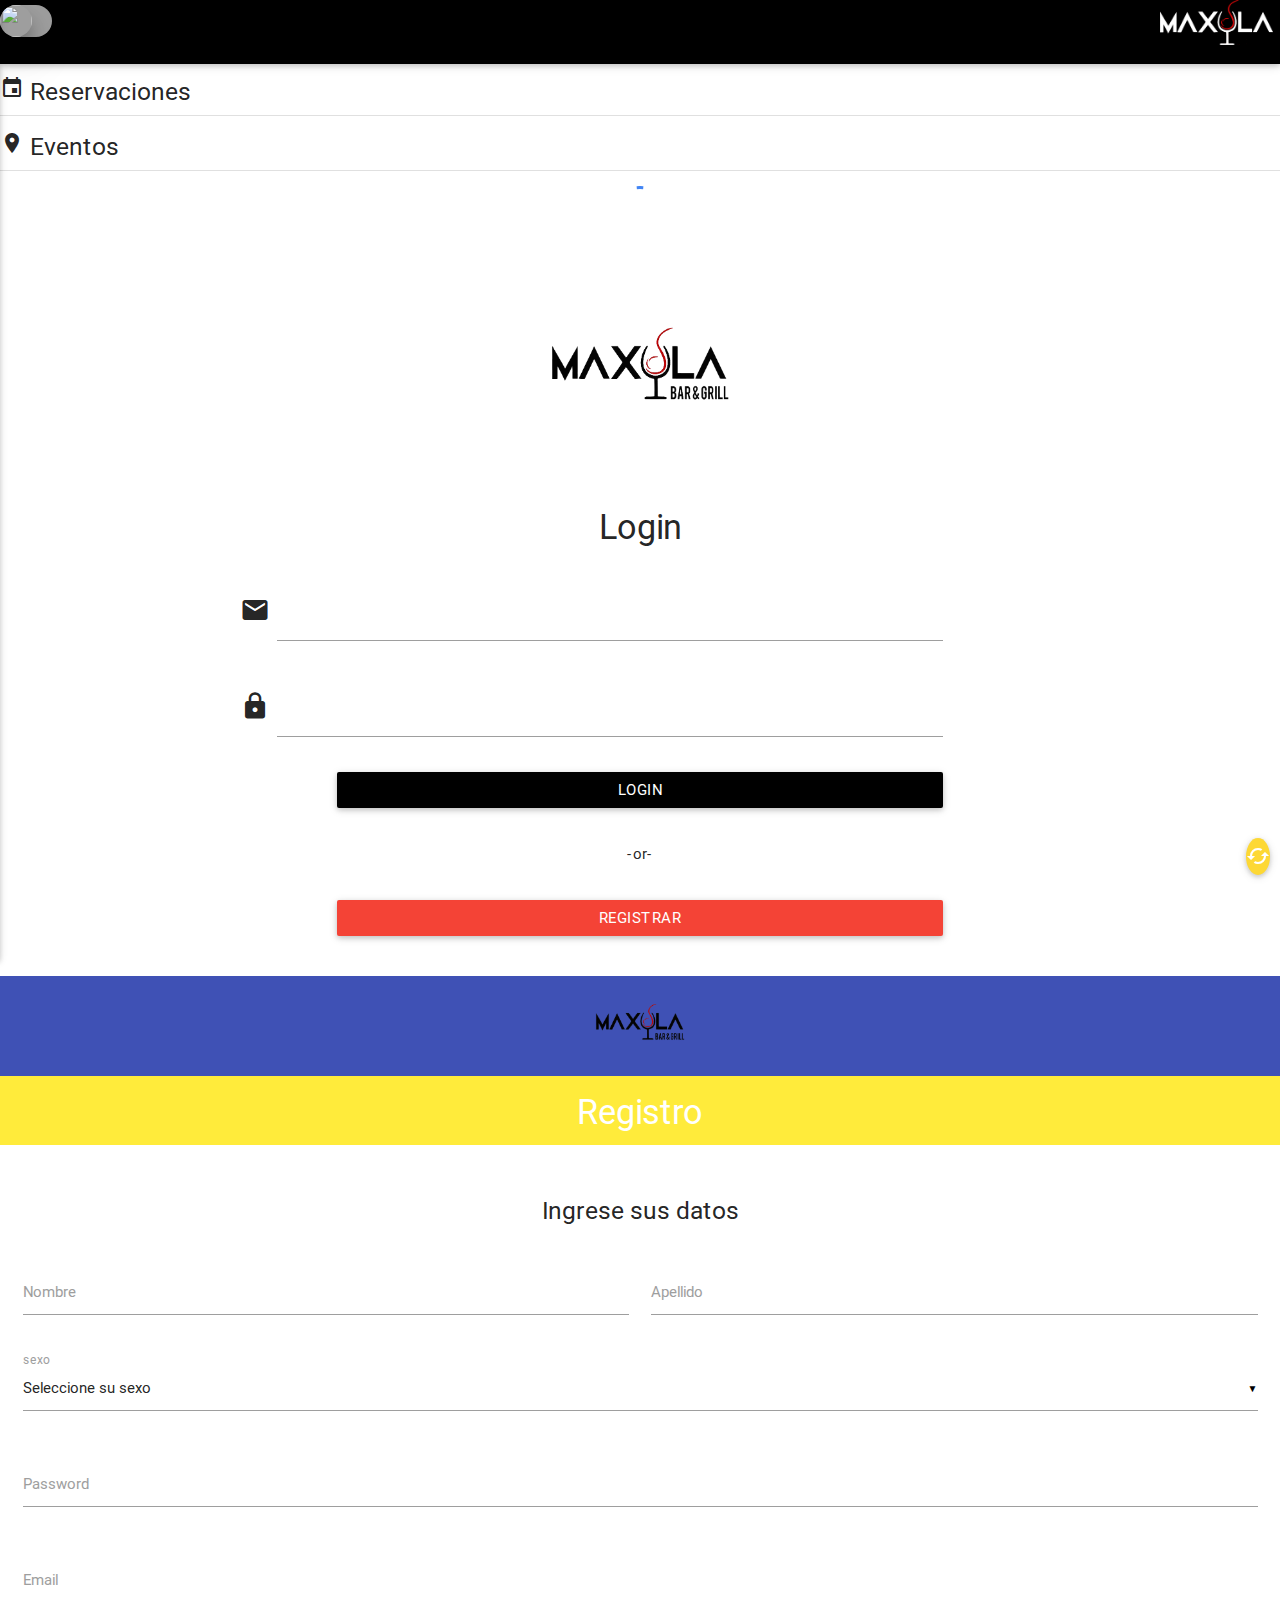
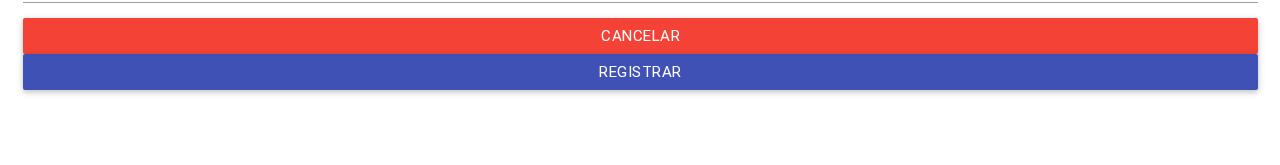
==== platforms/browser/www/index.html @ 6a1e1ed7 "actualizacion inicial" ====
<html>

<head>
  <!--Import Google Icon Font-->
  <link href="css/iconfont/material-icons.css" rel="stylesheet">
  <!--Import materialize.css-->
  <link type="text/css" rel="stylesheet" href="css/materialize.min.css" media="screen,projection" />
  <!--Let browser know website is optimized for mobile-->
  <link type="text/css" rel="stylesheet" href="css/main.css" media="screen,projection" />
  <meta name="viewport" content="width=device-width, initial-scale=1.0" />
</head>

<body>
  <!-- contenido de app -->
  <div id="page_content" class=" page  ">
    <div id="">
      <nav class=" black ">
        <div class="nav-wrapper ">
          <a href="#" class="brand-logo nabar-brand right"><img src="img/logo4.png" height="45" width=""></img></a>
          <ul class="leflt">
            <li><a href="#" data-activates="slide-out" class="button-collapse leflt"
                onclick="Materialize.showStaggeredList('#slide-out')"><i class="material-icons">menu</i></a></li>
            <li>
              <div id="nombre_user" class="grey chip white-text">
                <img class="z-depth-3" src='http://icons.iconarchive.com/icons/froyoshark/enkel/512/Contacts-icon.png'>
              </div>
            </li>
          </ul>
          <ul id="slide-out" class="side-nav">
            <li><a>
                <h4>Navegar</h4>
              </a></li>
            <li><a href="#page_content" id="eventos_link" type="events" str="#eventos"
                onclick="Materialize.showStaggeredList('#eventos_cards')" class="barra"><span
                  class="material-icons">place</span> Eventos</a></li>
            <li><a href="#page_content" type="reserva" str="#reservaciones" class="barra"><span
                  class="material-icons">event</span> Reservaciones</a></li>
            <li><a href="#!" type="ofertas" class="barra"><span class="material-icons">whatshot</span> Ofertas</a></li>
            <li><a href="#!" type="about" class="barra"><span class="material-icons">info</span> About</a></li>
          </ul>
        </div>
      </nav>
    </div>
    <div id="main_content" class="tab-content">
      <div id="reservaciones" class="tab-pane  ">
        <div class=''>
          <h5 class=""><span class="material-icons">event</span> Reservaciones</h5>
        </div>
        <div class="divider"></div>
        <ul id="reserva_cards" class="collapsible popout" data-collapsible="accordion">

        </ul>
      </div>
      <div id="eventos" class="tab-pane">
        <div class=''>
          <h5 class=""><span class="material-icons">place</span> Eventos</h5>
        </div>
        <div class="divider"></div>

        <ul id="events_cards">
          <li class="center">
            <div class="preloader-wrapper  big active">
              <div class="spinner-layer spinner-blue-only">
                <div class="circle-clipper left">
                  <div class="circle"></div>
                </div>
                <div class="gap-patch">
                  <div class="circle"></div>
                </div>
                <div class="circle-clipper right">
                  <div class="circle"></div>
                </div>
              </div>
            </div>
          </li>
        </ul>
      </div>
    </div>
    <div id="reload" class="fixed-action-btn reload" style="bottom: 25px; right: 10px;"><a
        class="btn-floating btn yellow darken-1 " info=""><i class="material-icons  ">cached</i></a></div>
    <div id="modal1" class="modal">

    </div>
  </div>
  <!-- pagina de logeo-->
  <div id="login_page" class="page login  ">
    <div class="center row">
      <div class="col s12 ">
        <img src="img/logo2.png" height="200" width="200"></img>
      </div>
    </div>
    <div class="row center">
      <div class="col s12">
        <h4>Login</h4>
      </div>
    </div>
    <div class="row ">
      <div class="col s12 center">
        <div class="row center">
          <div class="input-field col s7 offset-s2">
            <i class="material-icons prefix">email</i>
            <input id="login_e" type="email" class="validate">
           <!-- <label for="icon_prefix">Email</label>-->
          </div>
        </div>
        <div class="row">
          <div class="input-field col s7 offset-s2">
            <i class="material-icons prefix">lock</i>
            <input id="login_p" type="password" class="validate">
            <!-- <label for="icon_telephone left-align">password</label> -->
          </div>
        </div>
        <div class="row center">
          <div class="col s6 offset-s3 ">
            <button id="login" class="btn black" href="#page_content">Login</button>
          </div>
        </div>

        <div class="row">
          <div class="col s12 center">
            <p>-or-</p>
          </div>
        </div>
        <div class="row">
          <div class="col s6 offset-s3">
            <button class="btn red cambio" str="#registre_page" href="#registre_page">Registrar</button>
          </div>
        </div>
      </div>
    </div>
  </div>
  <!--Registro_pagina-->
  <div id="registre_page" class="page ">
    <div id="top_registre" class="center row">
      <div class="col s12 indigo">
        <img src="img/logo2.png" height="100" width="100"></img>
      </div>
      <div class="row center">
        <div class="col yellow s12">
          <h4 class=" white-text ">Registro</h4>
        </div>
      </div>
    </div>
    <div class="row">
      <div class="col s12 center">
        <h5>Ingrese sus datos</h5>
      </div>
    </div>
    <div class="row">

      <form id="form_resgistre" class="col s12">
        <div class="row">
          <div class="input-field col s6">
            <input id="first_name" name="nombre" type="text" class="validate">
            <label for="nombre">Nombre</label>
          </div>
          <div class="input-field col s6">
            <input id="last_name" name="apellido" type="text" class="validate">
            <label for="apelldo">Apellido</label>
          </div>
        </div>
        <div class="row">
          <div class="input-field col s12">
            <select name="sexo" id="sexo">
              <option value="" disabled selected>Seleccione su sexo</option>
              <option value="1">Masculino</option>
              <option value="2">Femenino</option>
            </select>
            <label>sexo</label>
          </div>
        </div>
        <div class="row">
          <div class="input-field col s12">
            <input id="r_password" name="password" type="password" class="validate">
            <label for="password">Password</label>
          </div>
        </div>
        <div class="row">
          <div class="input-field col s12">
            <input id="r_email" name="email" type="email" class="validate">
            <label for="email">Email</label>
          </div>
      </form>
      <div class="row">
        <div class=" col s12">
          <button class="btn red right waves-effect waves-light cambio" href="#login_page">Cancelar</button>
          <button class="btn indigo waves-effect waves-light" id="registro_p" href="#page_content">Registrar</button>
        </div>
      </div>

    </div>

  </div>
</body>
<!--Import jQuery before materialize.js-->
<script type="text/javascript" src="js/cordova.js"></script>
<script type="text/javascript" src="js/jquery-3.0.0.min.js"></script>
<script type="text/javascript" src="js/materialize.min.js"></script>
<script type="text/javascript" src="js/index2.js"></script>

</html>
---- platforms/browser/www/css/iconfont/material-icons.css ----
@font-face {
  font-family: 'Material Icons';
  font-style: normal;
  font-weight: 400;
  src: url(MaterialIcons-Regular.eot); /* For IE6-8 */
  src: local('Material Icons'),
       local('MaterialIcons-Regular'),
       url(MaterialIcons-Regular.woff2) format('woff2'),
       url(MaterialIcons-Regular.woff) format('woff'),
       url(MaterialIcons-Regular.ttf) format('truetype');
}

.material-icons {
  font-family: 'Material Icons';
  font-weight: normal;
  font-style: normal;
  font-size: 24px;  /* Preferred icon size */
  display: inline-block;
  line-height: 1;
  text-transform: none;
  letter-spacing: normal;
  word-wrap: normal;
  white-space: nowrap;
  direction: ltr;

  /* Support for all WebKit browsers. */
  -webkit-font-smoothing: antialiased;
  /* Support for Safari and Chrome. */
  text-rendering: optimizeLegibility;

  /* Support for Firefox. */
  -moz-osx-font-smoothing: grayscale;

  /* Support for IE. */
  font-feature-settings: 'liga';
}
---- platforms/browser/www/css/main.css ----
.card-reveal{
	opacity:0.98;
	}
.side-nav{
	opacity:0.98;
}
.btn{
	width: 100%;
}
img .login{
	width: 50%;
	height: 100%;
}
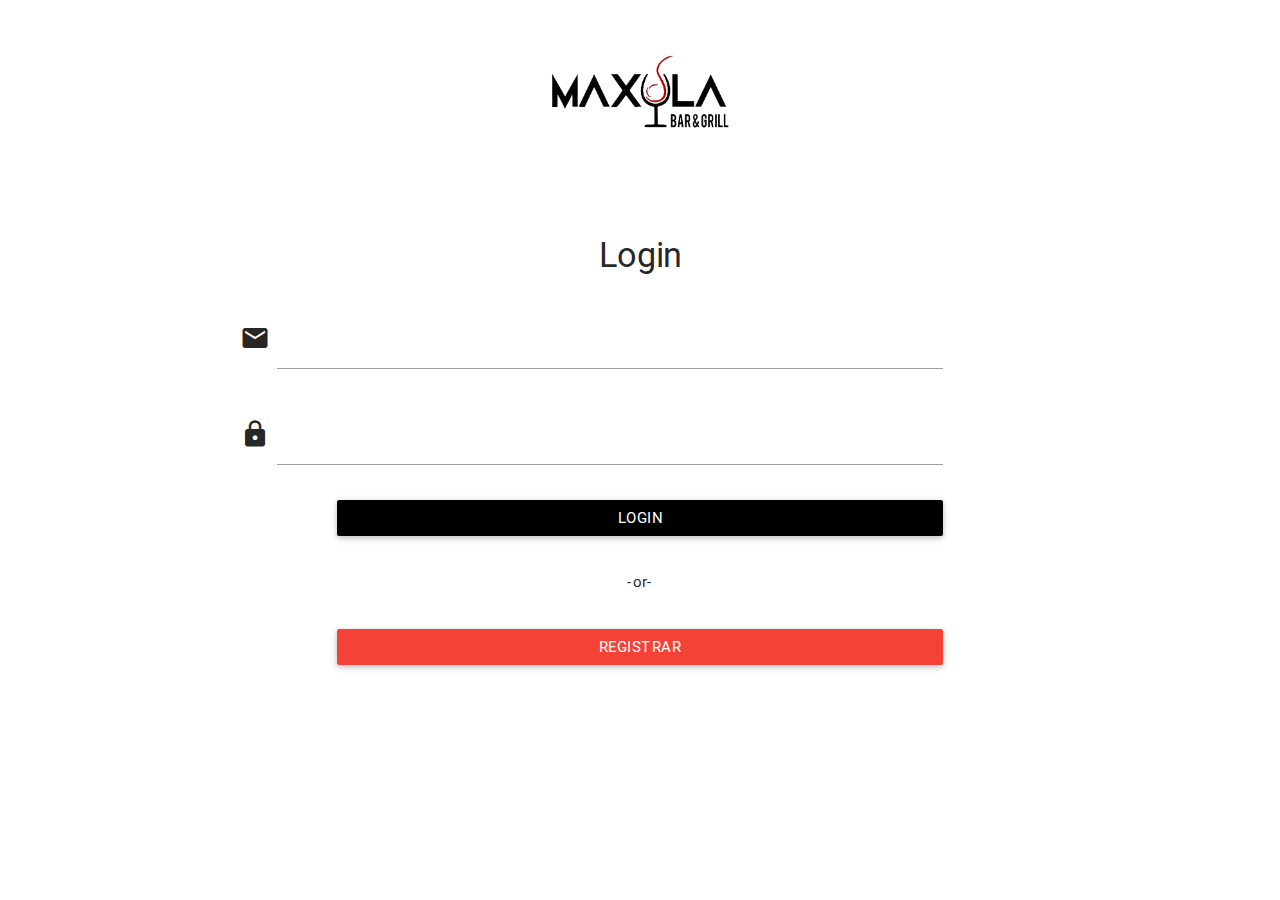
==== commit cd238694: "mas cambios" ====
--- a/platforms/browser/www/index.html
+++ b/platforms/browser/www/index.html
@@ -10,10 +10,10 @@
   <meta name="viewport" content="width=device-width, initial-scale=1.0" />
 </head>
 
-<body>
+<main>
   <!-- contenido de app -->
-  <div id="page_content" class=" page  ">
-    <div id="">
+  <div id="page_content" class=" hide page  ">
+    <div id="" class="navbar-fixed">
       <nav class=" black ">
         <div class="nav-wrapper ">
           <a href="#" class="brand-logo nabar-brand right"><img src="img/logo4.png" height="45" width=""></img></a>
@@ -26,23 +26,25 @@
               </div>
             </li>
           </ul>
-          <ul id="slide-out" class="side-nav">
+          <ul id="slide-out" class="side-nav sidenav-fixed">
             <li><a>
                 <h4>Navegar</h4>
-              </a></li>
+              </a>
+            </li>
             <li><a href="#page_content" id="eventos_link" type="events" str="#eventos"
                 onclick="Materialize.showStaggeredList('#eventos_cards')" class="barra"><span
                   class="material-icons">place</span> Eventos</a></li>
             <li><a href="#page_content" type="reserva" str="#reservaciones" class="barra"><span
                   class="material-icons">event</span> Reservaciones</a></li>
-            <li><a href="#!" type="ofertas" class="barra"><span class="material-icons">whatshot</span> Ofertas</a></li>
+            <li><a href="#page_content" type="ofertas" str="#ofertas" class="barra"><span class="material-icons">whatshot</span> Ofertas</a></li>
             <li><a href="#!" type="about" class="barra"><span class="material-icons">info</span> About</a></li>
           </ul>
         </div>
       </nav>
     </div>
-    <div id="main_content" class="tab-content">
-      <div id="reservaciones" class="tab-pane  ">
+    
+    <div id="main_content" class="tab-content container">
+      <div id="reservaciones" class="tab-pane hide ">
         <div class=''>
           <h5 class=""><span class="material-icons">event</span> Reservaciones</h5>
         </div>
@@ -75,9 +77,25 @@
           </li>
         </ul>
       </div>
+      <div id="ofertas" class="tab-pane hide">
+          <div id="ofertas" class="parallax-container">
+              <div class="parallax"><img src="http://rasbroh.ddns.net:5123/reservaciones/img/1.jpg"></div>
+            </div>
+            <div class="section white">
+              <div class="row container">
+                <h2 class="header">Parallax</h2>
+                <p class="grey-text text-darken-3 lighten-3">Parallax is an effect where the background content or image in this case, is moved at a different speed than the foreground content while scrolling.</p>
+              </div>
+            </div>
+            <div class="parallax-container">
+              <div class="parallax"><img src="http://rasbroh.ddns.net:5123/reservaciones/img/1.jpg"></div>
+            </div>
+        
+      </div>
     </div>
     <div id="reload" class="fixed-action-btn reload" style="bottom: 25px; right: 10px;"><a
-        class="btn-floating btn yellow darken-1 " info=""><i class="material-icons  ">cached</i></a></div>
+        class="btn-floating btn yellow darken-1 " info=""><i class="material-icons  ">cached</i></a>
+    </div>
     <div id="modal1" class="modal">
 
     </div>
@@ -130,7 +148,7 @@
     </div>
   </div>
   <!--Registro_pagina-->
-  <div id="registre_page" class="page ">
+  <div id="registre_page" class="page hide ">
     <div id="top_registre" class="center row">
       <div class="col s12 indigo">
         <img src="img/logo2.png" height="100" width="100"></img>
@@ -191,7 +209,7 @@
     </div>
 
   </div>
-</body>
+</main>
 <!--Import jQuery before materialize.js-->
 <script type="text/javascript" src="js/cordova.js"></script>
 <script type="text/javascript" src="js/jquery-3.0.0.min.js"></script>
--- a/platforms/browser/www/css/main.css
+++ b/platforms/browser/www/css/main.css
@@ -10,4 +10,4 @@
 img .login{
 	width: 50%;
 	height: 100%;
-}+}
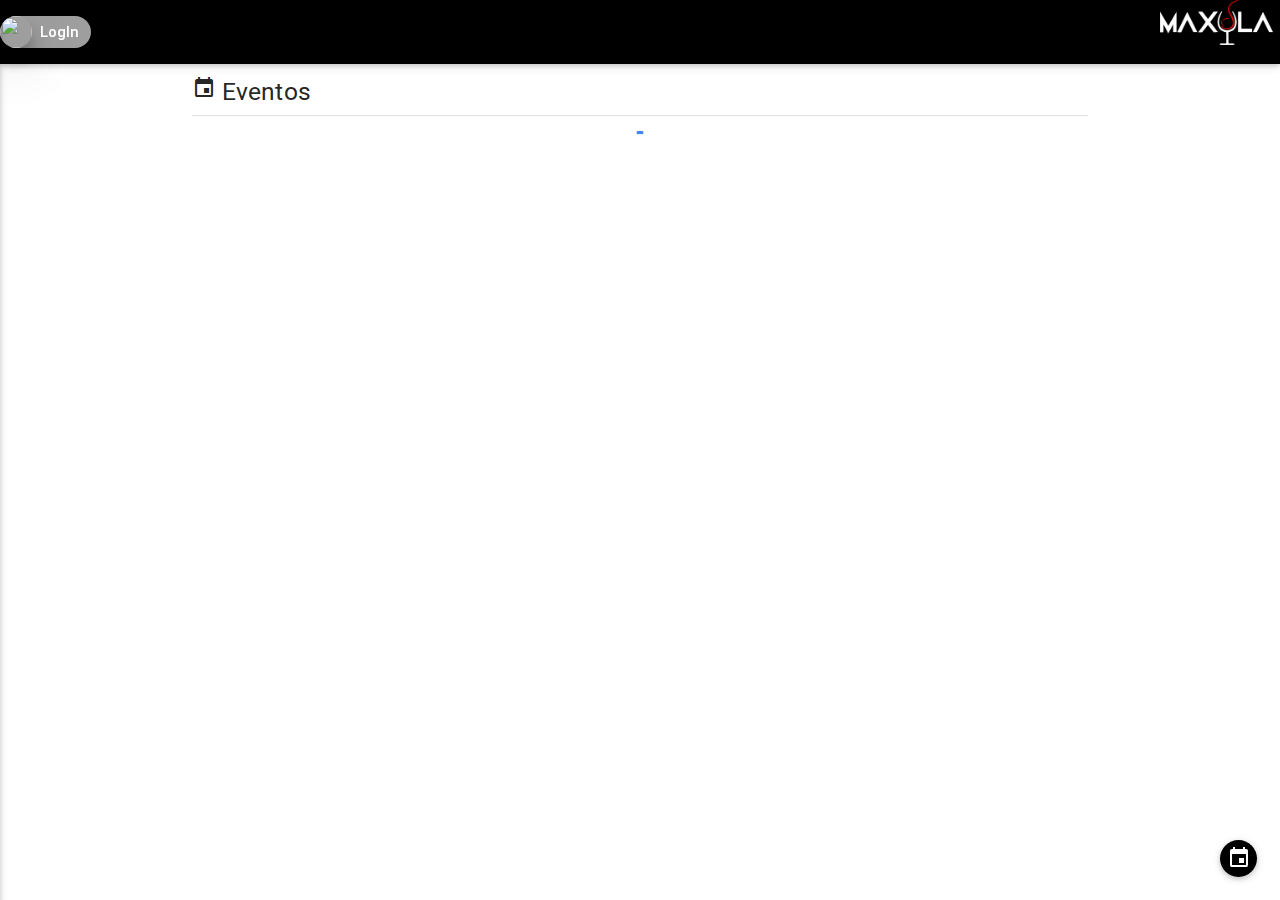
==== commit 6384cd23: "meneo" ====
--- a/platforms/browser/www/index.html
+++ b/platforms/browser/www/index.html
@@ -12,17 +12,25 @@
 
 <main>
   <!-- contenido de app -->
-  <div id="page_content" class=" hide page  ">
+   <!---->
+  <div id="page_content" class="  page scale-transition  ">
+      <div id="reload" class="fixed-action-btn reload"  >
+        <a class="btn-floating btn-small black darken-1 " info=""><i class="material-icons  ">event</i></a>
+    </div>
+
+
+            
     <div id="" class="navbar-fixed">
       <nav class=" black ">
         <div class="nav-wrapper ">
           <a href="#" class="brand-logo nabar-brand right"><img src="img/logo4.png" height="45" width=""></img></a>
           <ul class="leflt">
-            <li><a href="#" data-activates="slide-out" class="button-collapse leflt"
+            <li><a href="#" data-activates="slide-out" class="button-collapse  leflt"
                 onclick="Materialize.showStaggeredList('#slide-out')"><i class="material-icons">menu</i></a></li>
             <li>
-              <div id="nombre_user" class="grey chip white-text">
+              <div id="" class="grey chip white-text">
                 <img class="z-depth-3" src='http://icons.iconarchive.com/icons/froyoshark/enkel/512/Contacts-icon.png'>
+                <a id="nombre_user" class="cambio username" str="#login_page" href="#login_page">LogIn</a>
               </div>
             </li>
           </ul>
@@ -33,11 +41,12 @@
             </li>
             <li><a href="#page_content" id="eventos_link" type="events" str="#eventos"
                 onclick="Materialize.showStaggeredList('#eventos_cards')" class="barra"><span
-                  class="material-icons">place</span> Eventos</a></li>
+                  class="material-icons">event</span> Eventos</a></li>
             <li><a href="#page_content" type="reserva" str="#reservaciones" class="barra"><span
-                  class="material-icons">event</span> Reservaciones</a></li>
+                  class="material-icons">event_available</span> Reservaciones</a></li>
             <li><a href="#page_content" type="ofertas" str="#ofertas" class="barra"><span class="material-icons">whatshot</span> Ofertas</a></li>
             <li><a href="#!" type="about" class="barra"><span class="material-icons">info</span> About</a></li>
+            <li><a id="nombre_user" class="cambio username" str="#login_page" href="#login_page">LogIn</a></li>
           </ul>
         </div>
       </nav>
@@ -46,7 +55,10 @@
     <div id="main_content" class="tab-content container">
       <div id="reservaciones" class="tab-pane hide ">
         <div class=''>
-          <h5 class=""><span class="material-icons">event</span> Reservaciones</h5>
+          <h5 class=""><span class="material-icons">event_available</span> Reservaciones</h5>
+          <template>
+            <p>{ronnie}</p>
+          </template>
         </div>
         <div class="divider"></div>
         <ul id="reserva_cards" class="collapsible popout" data-collapsible="accordion">
@@ -55,7 +67,7 @@
       </div>
       <div id="eventos" class="tab-pane">
         <div class=''>
-          <h5 class=""><span class="material-icons">place</span> Eventos</h5>
+          <h5 class=""><span class="material-icons">event</span> Eventos</h5>
         </div>
         <div class="divider"></div>
 
@@ -93,15 +105,14 @@
         
       </div>
     </div>
-    <div id="reload" class="fixed-action-btn reload" style="bottom: 25px; right: 10px;"><a
-        class="btn-floating btn yellow darken-1 " info=""><i class="material-icons  ">cached</i></a>
-    </div>
+    
     <div id="modal1" class="modal">
 
     </div>
+   
   </div>
   <!-- pagina de logeo-->
-  <div id="login_page" class="page login  ">
+  <div id="login_page" class="page hide login  ">
     <div class="center row">
       <div class="col s12 ">
         <img src="img/logo2.png" height="200" width="200"></img>
--- a/platforms/browser/www/css/main.css
+++ b/platforms/browser/www/css/main.css
@@ -11,3 +11,37 @@
 	width: 50%;
 	height: 100%;
 }
+.username{
+	padding: 0; 
+	margin: 0;
+}
+
+.visible,.hide {
+  overflow: hidden;
+  /* This container should not have padding, borders, etc. */
+}
+.visible {
+  visibility: visible;
+  opacity: 1;
+  transition: opacity 1s linear;
+}
+.hide {
+  visibility: hidden;
+  opacity: 0;
+  transition: visibility 0s .2s, opacity .2s linear;
+}
+.visible > div, .hide > div {
+  /* Put any padding, border, min-height, etc. here. */
+}
+.hide > div {
+  margin-top: -10000px;
+  transition: margin-top 0s 0.2s;
+}
+
+.lodgin{
+    background-image: url(/img/paralax1.jpg);
+    background-position: center center;
+    background-size: cover;
+    height: 100vh;
+    min-height: 60tem;
+}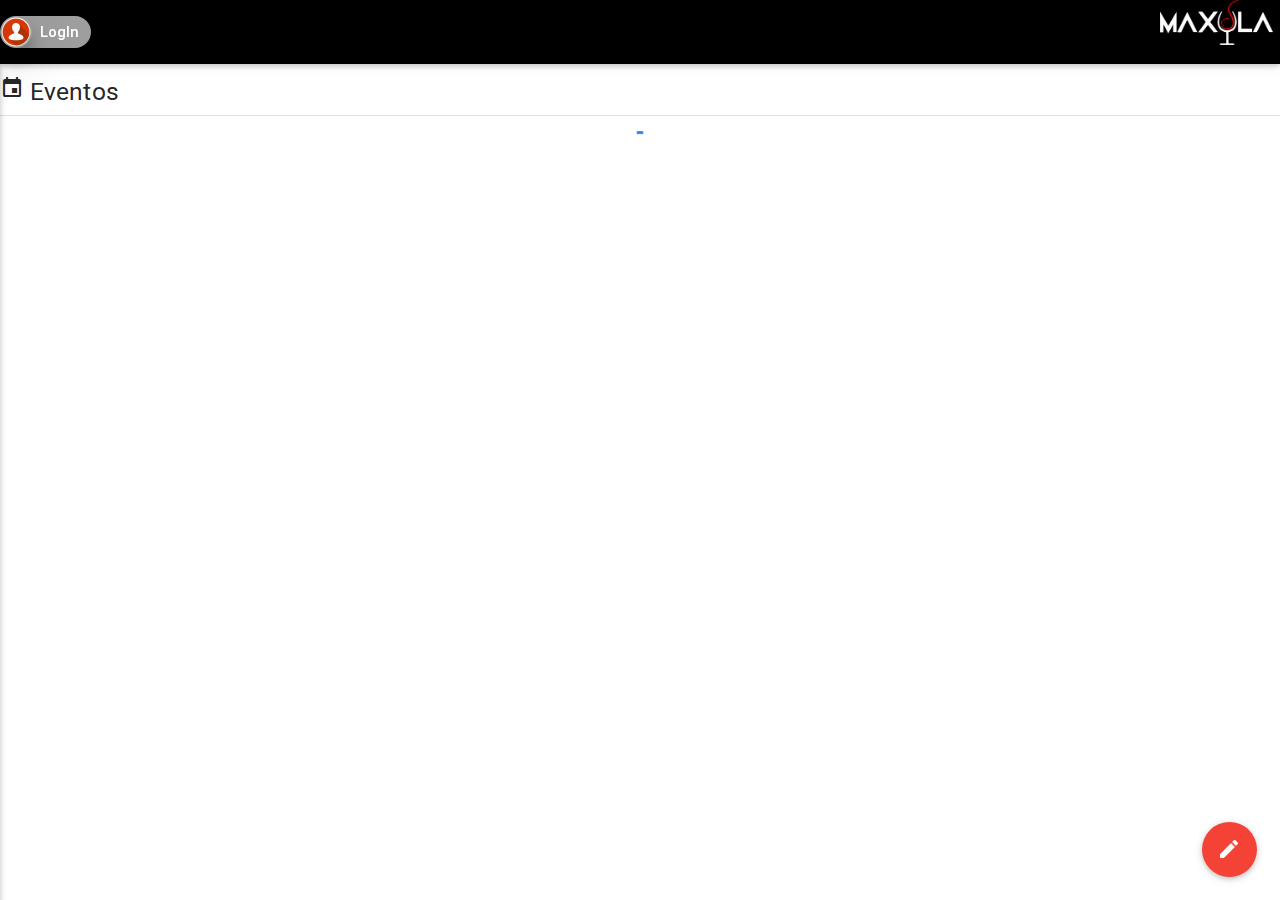
==== commit 2798ab13: "meneo" ====
--- a/platforms/browser/www/index.html
+++ b/platforms/browser/www/index.html
@@ -13,9 +13,22 @@
 <main>
   <!-- contenido de app -->
    <!---->
-  <div id="page_content" class="  page scale-transition  ">
-      <div id="reload" class="fixed-action-btn reload"  >
+<div id="page_content" class="  page scale-transition  ">
+      <!-- <div id="reload" class="fixed-action-btn reload"  >
         <a class="btn-floating btn-small black darken-1 " info=""><i class="material-icons  ">event</i></a>
+    </div> 
+	--> 
+
+    <div class="fixed-action-btn ">
+      <a class="btn-floating btn-large red  ">
+        <i class="large material-icons">mode_edit</i>
+      </a>
+      <ul>
+        <li><a  id="reload" class="btn-floating red reload"><i class="material-icons">cached</i></a></li>
+        <li><a class="btn-floating yellow darken-1 modal-trigger" href="#calendar_modal" target=""><i class="material-icons">event</i></a></li>
+        <li><a class="btn-floating green modal-trigger" href="#modal_bajo"><i class="material-icons">publish</i></a></li>
+        <li><a class="btn-floating blue"><i class="material-icons">attach_file</i></a></li>
+      </ul>
     </div>
 
 
@@ -29,7 +42,7 @@
                 onclick="Materialize.showStaggeredList('#slide-out')"><i class="material-icons">menu</i></a></li>
             <li>
               <div id="" class="grey chip white-text">
-                <img class="z-depth-3" src='http://icons.iconarchive.com/icons/froyoshark/enkel/512/Contacts-icon.png'>
+                <img class="z-depth-3" src='img/Contacts-icon_red.png'>
                 <a id="nombre_user" class="cambio username" str="#login_page" href="#login_page">LogIn</a>
               </div>
             </li>
@@ -40,37 +53,38 @@
               </a>
             </li>
             <li><a href="#page_content" id="eventos_link" type="events" str="#eventos"
-                onclick="Materialize.showStaggeredList('#eventos_cards')" class="barra"><span
-                  class="material-icons">event</span> Eventos</a></li>
-            <li><a href="#page_content" type="reserva" str="#reservaciones" class="barra"><span
-                  class="material-icons">event_available</span> Reservaciones</a></li>
-            <li><a href="#page_content" type="ofertas" str="#ofertas" class="barra"><span class="material-icons">whatshot</span> Ofertas</a></li>
+                onclick="Materialize.showStaggeredList('#eventos_cards')" class="barra"><span class="material-icons">local_play</span> Eventos</a></li>
+            <li><a href="#page_content" type="ofertas" str="#reservar" class="barra hide"><span class="material-icons">local_library</span> Reservar</a></li>
+            <li><a href="#page_content" type="reserva" str="#reservaciones" class="barra hide"><span class="material-icons">event_available</span> Reservaciones</a></li>
+            
+                <li><a href="#page_content" type="ofertas" str="#ofertas" class="barra"><span class="material-icons">whatshot</span> Ofertas</a></li>
+
             <li><a href="#!" type="about" class="barra"><span class="material-icons">info</span> About</a></li>
-            <li><a id="nombre_user" class="cambio username" str="#login_page" href="#login_page">LogIn</a></li>
+            <li><a id="nombre_user" class="cambio username hide" str="#login_page" href="#login_page">LogIn</a></li>
           </ul>
         </div>
       </nav>
     </div>
     
-    <div id="main_content" class="tab-content container">
+    <div id="main_content" class="tab-content">
       <div id="reservaciones" class="tab-pane hide ">
         <div class=''>
           <h5 class=""><span class="material-icons">event_available</span> Reservaciones</h5>
-          <template>
-            <p>{ronnie}</p>
-          </template>
+          
         </div>
         <div class="divider"></div>
+        <div class="container">
         <ul id="reserva_cards" class="collapsible popout" data-collapsible="accordion">
 
         </ul>
+      </div>
       </div>
       <div id="eventos" class="tab-pane">
         <div class=''>
           <h5 class=""><span class="material-icons">event</span> Eventos</h5>
         </div>
         <div class="divider"></div>
-
+        <div class="container">      
         <ul id="events_cards">
           <li class="center">
             <div class="preloader-wrapper  big active">
@@ -89,6 +103,22 @@
           </li>
         </ul>
       </div>
+      </div>
+      <div id="reservar" class="tab-pane hide">
+        <div id="" class="parallax-container">
+            <div class="parallax"><img src="http://rasbroh.ddns.net:5123/reservaciones/img/1.jpg"></div>
+          </div>
+          <div class="section white">
+            <div class="row container">
+              <h2 class="header">Parallax</h2>
+              <p class="grey-text text-darken-3 lighten-3">Parallax is an effect where the background content or image in this case, is moved at a different speed than the foreground content while scrolling.</p>
+            </div>
+          </div>
+          <div class="parallax-container">
+            <div class="parallax"><img src="http://rasbroh.ddns.net:5123/reservaciones/img/1.jpg"></div>
+          </div>
+      
+    </div>
       <div id="ofertas" class="tab-pane hide">
           <div id="ofertas" class="parallax-container">
               <div class="parallax"><img src="http://rasbroh.ddns.net:5123/reservaciones/img/1.jpg"></div>
@@ -109,8 +139,136 @@
     <div id="modal1" class="modal">
 
     </div>
+
+    
+
+    <!-- Modal Structure -->
+    <div id="modal_bajo" class="modal bottom-sheet">
+      <div class="modal-content calendar_modal">
+        <div class="jzdbox1 jzdbasf jzdcal">
+
+          <div class="jzdcalt">June 2017</div>
+          
+          <span>Su</span>
+          <span>Mo</span>
+          <span>Tu</span>
+          <span>We</span>
+          <span>Th</span>
+          <span>Fr</span>
+          <span>Sa</span>
+          
+          
+          <span class="jzdb"><!--BLANK--></span>
+          <span class="jzdb"><!--BLANK--></span>
+          <span class="jzdb"><!--BLANK--></span>
+          <span class="jzdb"><!--BLANK--></span>
+          <span class="jzdb"><!--BLANK--></span>
+          <span class="jzdb"><!--BLANK--></span>
+          <span>1</span>
+          <span class="circle_calendar" data-title="My 25th birthday!">2</span>
+          <span>3</span>
+          <span>4</span>
+          <span>5</span>
+          <span>6</span>
+          <span>7</span>
+          <span>8</span>
+          <span>9</span>
+          <span>10</span>
+          <span>11</span>
+          <span class="circle_calendar" data-title="2 month anniversary!">12</span>
+          <span>13</span>
+          <span>14</span>
+          <span>15</span>
+          <span>16</span>
+          <span>17</span>
+          <span>18</span>
+          <span>19</span>
+          <span>20</span>
+          <span>21</span>
+          <span class="circle_calendar" data-title="#MusicMonday - share your favorite song!">22</span>
+          <span>23</span>
+          <span>24</span>
+          <span>25</span>
+          <span>26</span>
+          <span>27</span>
+          <span>28</span>
+          <span>29</span>
+          <span>30</span>
+          <span class="jzdb"><!--BLANK--></span>
+          <span class="jzdb"><!--BLANK--></span>
+          <span class="jzdb"><!--BLANK--></span>
+          <span class="jzdb"><!--BLANK--></span>
+          <span class="jzdb"><!--BLANK--></span>
+          <span class="jzdb"><!--BLANK--></span>
+          </div>
+      </div>
+      
+    </div>
+
+   <div id="calendar_modal" class="modal">
+    <div class="jzdbox1 jzdbasf jzdcal">
+
+      <div class="jzdcalt">June 2017</div>
+      
+      <span>Su</span>
+      <span>Mo</span>
+      <span>Tu</span>
+      <span>We</span>
+      <span>Th</span>
+      <span>Fr</span>
+      <span>Sa</span>
+      
+      
+      <span class="jzdb"><!--BLANK--></span>
+      <span class="jzdb"><!--BLANK--></span>
+      <span class="jzdb"><!--BLANK--></span>
+      <span class="jzdb"><!--BLANK--></span>
+      <span class="jzdb"><!--BLANK--></span>
+      <span class="jzdb"><!--BLANK--></span>
+      <span>1</span>
+      <span class="circle_calendar" data-title="My 25th birthday!">2</span>
+      <span>3</span>
+      <span>4</span>
+      <span>5</span>
+      <span>6</span>
+      <span>7</span>
+      <span>8</span>
+      <span>9</span>
+      <span>10</span>
+      <span>11</span>
+      <span class="circle_calendar" data-title="2 month anniversary!">12</span>
+      <span>13</span>
+      <span>14</span>
+      <span>15</span>
+      <span>16</span>
+      <span>17</span>
+      <span>18</span>
+      <span>19</span>
+      <span>20</span>
+      <span>21</span>
+      <span class="circle_calendar" data-title="#MusicMonday - share your favorite song!">22</span>
+      <span>23</span>
+      <span>24</span>
+      <span>25</span>
+      <span>26</span>
+      <span>27</span>
+      <span>28</span>
+      <span>29</span>
+      <span>30</span>
+      <span class="jzdb"><!--BLANK--></span>
+      <span class="jzdb"><!--BLANK--></span>
+      <span class="jzdb"><!--BLANK--></span>
+      <span class="jzdb"><!--BLANK--></span>
+      <span class="jzdb"><!--BLANK--></span>
+      <span class="jzdb"><!--BLANK--></span>
+      </div>
+
+
+
+   </div>
    
-  </div>
+  
+   </div>
   <!-- pagina de logeo-->
   <div id="login_page" class="page hide login  ">
     <div class="center row">
@@ -161,12 +319,12 @@
   <!--Registro_pagina-->
   <div id="registre_page" class="page hide ">
     <div id="top_registre" class="center row">
-      <div class="col s12 indigo">
-        <img src="img/logo2.png" height="100" width="100"></img>
+      <div class="col s12 black">
+        <img class="logo_registro" src="img/logo4.png" height="70" width=""></img>
       </div>
       <div class="row center">
-        <div class="col yellow s12">
-          <h4 class=" white-text ">Registro</h4>
+        <div class="col red s12">
+          <p class="white-text " >Registro</p>
         </div>
       </div>
     </div>
@@ -211,20 +369,27 @@
           </div>
       </form>
       <div class="row">
-        <div class=" col s12">
-          <button class="btn red right waves-effect waves-light cambio" href="#login_page">Cancelar</button>
-          <button class="btn indigo waves-effect waves-light" id="registro_p" href="#page_content">Registrar</button>
-        </div>
-      </div>
-
-    </div>
-
+        <div class=" col s6">
+          <button class="btn Black waves-effect waves-light" id="registro_p" href="#page_content">Registrar</button>
+         
+        </div>
+        <div class="col s6">
+            <button class="btn red right waves-effect waves-light cambio" href="#login_page">Cancelar</button>
+
+        </div>
+      </div>
+
+    </div>
+
+  </div>
   </div>
 </main>
 <!--Import jQuery before materialize.js-->
 <script type="text/javascript" src="js/cordova.js"></script>
 <script type="text/javascript" src="js/jquery-3.0.0.min.js"></script>
+<script type="text/javascript" src="js/mustache.js"></script>
 <script type="text/javascript" src="js/materialize.min.js"></script>
+<script type="text/javascript" src="js/jscalendar.js"></script>
 <script type="text/javascript" src="js/index2.js"></script>
 
 </html>--- a/platforms/browser/www/css/main.css
+++ b/platforms/browser/www/css/main.css
@@ -16,6 +16,11 @@
 	margin: 0;
 }
 
+.logo_registro{
+
+	padding: 10;
+}
+
 .visible,.hide {
   overflow: hidden;
   /* This container should not have padding, borders, etc. */
@@ -30,9 +35,7 @@
   opacity: 0;
   transition: visibility 0s .2s, opacity .2s linear;
 }
-.visible > div, .hide > div {
-  /* Put any padding, border, min-height, etc. here. */
-}
+
 .hide > div {
   margin-top: -10000px;
   transition: margin-top 0s 0.2s;
@@ -44,4 +47,86 @@
     background-size: cover;
     height: 100vh;
     min-height: 60tem;
+}
+
+
+
+
+
+.jzdbox1 {
+  width:315px; 
+   
+  border-radius:5px; 
+  overflow:hidden; 
+  display:block; 
+  margin-bottom:10px; 
+  box-shadow:0 0 10px #201d1c; 
+  margin:0 auto; 
+  /* margin-top:100px; */
+}
+
+.jzdcal {
+  padding:0 10px 10px 10px; 
+  box-sizing:border-box!important; 
+  background:darkred; 
+  
+}
+
+.jzdcalt {
+  font:18px 'Roboto'; 
+  font-weight:700; 
+  color:#f7f3eb; 
+  display:block; 
+  margin:18px 0 0 0; 
+  text-transform:uppercase; 
+  text-align:center; 
+  letter-spacing:1px;
+}
+
+.jzdcal span {
+  font:11px 'Roboto'; 
+  font-weight:400; 
+  color:white; 
+  text-align:center; 
+  width:42px; 
+  height:42px; 
+  display:inline-block; 
+  float:left; 
+  overflow:hidden; 
+  line-height:40px;
+}
+
+.jzdcal .jzdb:before {
+  opacity:0.3; 
+  content:'o';
+}
+
+.circle_calendar {
+  border:1px solid #f7f3eb; 
+  box-sizing:border-box!important; 
+  border-radius:200px!important;
+}
+
+span[data-title]:hover:after, 
+div[data-title]:hover:after {
+  font:11px 'Roboto'; 
+  font-weight:400; 
+  content:attr(data-title); 
+  position:absolute; 
+  margin:0 0 100px; 
+  background:#282423; 
+  border:1px solid #f7f3eb; 
+  color:#f7f3eb; 
+  padding:5px; 
+  z-index:9999; 
+  min-width:150px; 
+  max-width:150px;
+}
+
+#calendar_modal{
+  background-color: black;
+}
+.modal .modal-content{
+  padding: 10;
+  background-color: black;
 }